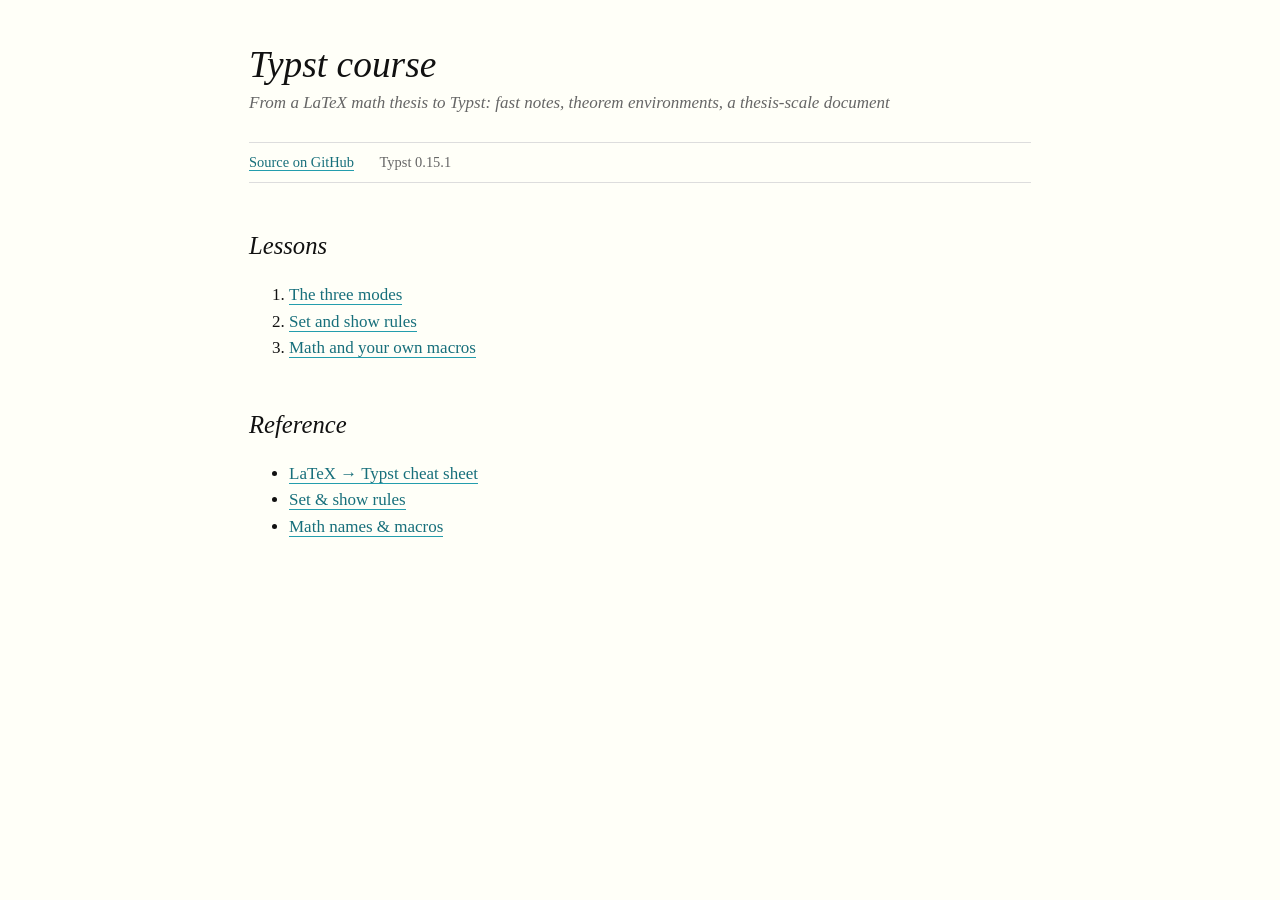
==== index.html @ 34d4f251 "Pages index for finished lessons Co-Authored-By: Claude Opus 5.5 <noreply@anthropic.com>" ====
<!doctype html>
<html lang="en"><head><meta charset="utf-8"><meta name="viewport" content="width=device-width,initial-scale=1">
<title>Typst course</title><link rel="stylesheet" href="assets/course.css"></head>
<body><main>
<h1>Typst course</h1>
<p class="subtitle">From a LaTeX math thesis to Typst: fast notes, theorem environments, a thesis-scale document</p>
<div class="meta"><span><a href="https://github.com/Iurig/Typst">Source on GitHub</a></span><span>Typst 0.15.1</span></div>

<h2>Lessons</h2>
<ol>
<li><a href="lessons/0001-three-modes.html">The three modes</a></li>
<li><a href="lessons/0002-set-and-show-rules.html">Set and show rules</a></li>
<li><a href="lessons/0003-math-macros.html">Math and your own macros</a></li>
</ol>

<h2>Reference</h2>
<ul>
<li><a href="reference/0001-latex-to-typst-cheatsheet.html">LaTeX → Typst cheat sheet</a></li>
<li><a href="reference/0002-styling-rules.html">Set &amp; show rules</a></li>
<li><a href="reference/0003-math-and-macros.html">Math names &amp; macros</a></li>
</ul>
</main></body></html>
---- assets/course.css ----
/* Typst course — shared stylesheet. Tufte-inspired: generous margins, serif body, quiet UI. */
:root {
  --bg: #fffff8; --fg: #111; --muted: #666; --rule: #ddd;
  --accent: #239dad; --accent-ink: #176f7b;
  --code-bg: #f3f2ea; --ok: #2e7d32; --bad: #b3261e;
  --latex: #7a5c00; --typst-ink: #176f7b;
}
@media (prefers-color-scheme: dark) {
  :root { --bg: #15151a; --fg: #e8e6df; --muted: #a09e96; --rule: #333;
          --code-bg: #1f1f26; --accent: #59c3d1; --accent-ink: #8fd9e3; --latex: #d9b85c; }
}
html { font-size: 17px; }
body { margin: 0; background: var(--bg); color: var(--fg);
  font-family: "ET Book", Palatino, "Palatino Linotype", "Book Antiqua", Georgia, serif;
  line-height: 1.55; }
main { max-width: 46rem; margin: 0 auto; padding: 2.5rem 1.25rem 5rem; }
h1 { font-size: 2.2rem; font-weight: 400; font-style: italic; margin: 0 0 .25rem; line-height: 1.15; }
h2 { font-size: 1.45rem; font-weight: 400; font-style: italic; margin: 2.6rem 0 .8rem; }
h3 { font-size: 1.1rem; font-weight: 600; margin: 1.8rem 0 .5rem; }
.subtitle { color: var(--muted); font-style: italic; margin: 0 0 1.5rem; }
.meta { font-size: .85rem; color: var(--muted); border-top: 1px solid var(--rule); border-bottom: 1px solid var(--rule);
  padding: .5rem 0; margin: 1.25rem 0 2rem; display: flex; gap: 1.5rem; flex-wrap: wrap; }
a { color: var(--accent-ink); text-decoration: none; border-bottom: 1px solid var(--accent); }
a:hover { border-bottom-width: 2px; }
p, li { max-width: 40rem; }
code, pre, kbd { font-family: "JetBrains Mono", "Fira Code", Menlo, Consolas, monospace; font-size: .88em; }
code { background: var(--code-bg); padding: .1em .3em; border-radius: 3px; }
pre { background: var(--code-bg); padding: .9rem 1rem; border-radius: 6px; line-height: 1.45;
  white-space: pre-wrap; overflow-wrap: anywhere; }   /* wrap, never scroll sideways */
pre code { background: none; padding: 0; }
kbd { border: 1px solid var(--rule); border-bottom-width: 2px; padding: 0 .35em; border-radius: 3px; background: var(--bg); }
blockquote { margin: 1.2rem 0; padding: .2rem 0 .2rem 1rem; border-left: 3px solid var(--accent); color: var(--fg); }
.aside { font-size: .9rem; color: var(--muted); border-left: 2px solid var(--rule); padding-left: .9rem; margin: 1rem 0; }
.callout { border: 1px solid var(--rule); border-left: 4px solid var(--accent); border-radius: 6px; padding: .8rem 1rem; margin: 1.4rem 0; background: color-mix(in srgb, var(--accent) 6%, transparent); }
.callout.warn { border-left-color: var(--latex); background: color-mix(in srgb, var(--latex) 8%, transparent); }
.callout > :first-child { margin-top: 0; } .callout > :last-child { margin-bottom: 0; }
table { border-collapse: collapse; width: 100%; margin: 1.2rem 0; font-size: .95rem; }
td code { white-space: normal; overflow-wrap: anywhere; }
th, td { text-align: left; padding: .45rem .6rem; border-bottom: 1px solid var(--rule); vertical-align: top; }
th { font-weight: 600; font-size: .8rem; letter-spacing: .04em; text-transform: uppercase; color: var(--muted); }
td.latex code { color: var(--latex); } td.typst code { color: var(--typst-ink); }
.compare { display: grid; grid-template-columns: repeat(auto-fit, minmax(20rem, 1fr)); gap: 1rem; margin: 1.2rem 0; }  /* stacks when narrow */
.compare > div { min-width: 0; } .compare h4 { margin: 0 0 .4rem; font-size: .8rem; text-transform: uppercase; letter-spacing: .05em; color: var(--muted); }
.compare pre { margin: 0; }
@media (max-width: 640px) { html { font-size: 16px; } }
figure { margin: 1.5rem 0; } figure img { max-width: 100%; border: 1px solid var(--rule); border-radius: 4px; background: #fff; }
figcaption { font-size: .85rem; color: var(--muted); margin-top: .4rem; }
details { margin: 1rem 0; } summary { cursor: pointer; color: var(--accent-ink); }
.steps { counter-reset: step; list-style: none; padding: 0; }
.steps > li { counter-increment: step; position: relative; padding-left: 2.4rem; margin: .9rem 0; }
.steps > li::before { content: counter(step); position: absolute; left: 0; top: .05rem; width: 1.6rem; height: 1.6rem; border-radius: 50%;
  background: var(--accent); color: #fff; font-size: .85rem; display: grid; place-items: center; font-weight: 600; }
/* Modes diagram */
.modes { display: grid; grid-template-columns: repeat(3, 1fr); gap: .8rem; margin: 1.4rem 0; text-align: center; }
.modes > div { border: 1px solid var(--rule); border-radius: 8px; padding: .8rem .5rem; }
.modes b { display: block; font-size: 1.05rem; } .modes small { color: var(--muted); }
.modes .key { display: inline-block; margin-top: .4rem; font-family: monospace; background: var(--code-bg); padding: .1em .5em; border-radius: 4px; }
/* Quiz */
.quiz { border: 1px solid var(--rule); border-radius: 8px; padding: 1rem 1.2rem; margin: 1.4rem 0; }
.quiz .q { font-weight: 600; margin: 0 0 .7rem; }
.quiz ul { list-style: none; padding: 0; margin: 0; display: grid; gap: .45rem; }
.quiz button { width: 100%; text-align: left; font: inherit; font-size: .95rem; padding: .55rem .8rem; border: 1px solid var(--rule);
  border-radius: 6px; background: transparent; color: var(--fg); cursor: pointer; }
.quiz button:hover { border-color: var(--accent); }
.quiz button.correct { border-color: var(--ok); background: color-mix(in srgb, var(--ok) 12%, transparent); }
.quiz button.wrong { border-color: var(--bad); background: color-mix(in srgb, var(--bad) 10%, transparent); }
.quiz .explain { display: none; margin: .8rem 0 0; font-size: .92rem; color: var(--muted); }
.quiz.answered .explain { display: block; }
.quiz-score { font-style: italic; color: var(--muted); }
nav.course { font-size: .9rem; display: flex; justify-content: space-between; gap: 1rem; border-top: 1px solid var(--rule); padding-top: 1rem; margin-top: 3rem; }
footer { margin-top: 3rem; font-size: .85rem; color: var(--muted); }
@media print { .quiz button { border: 1px solid #999; } a { border: none; color: inherit; } nav.course, .no-print { display: none; } }
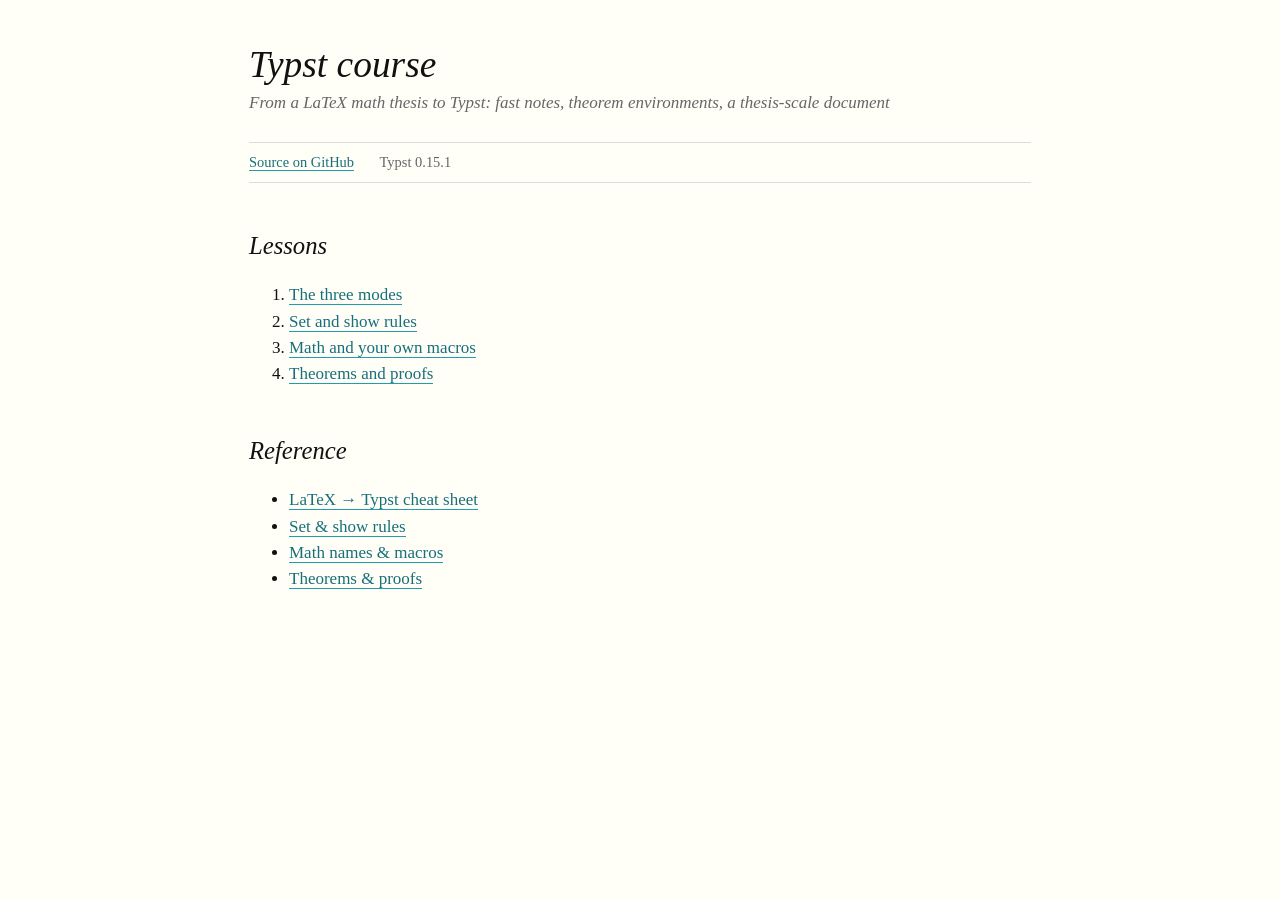
==== commit 89149c30: "lesson 4: Theorems and proofs Lesson 4 (ctheorems 2.0.0 AMS theme, chapter numbering, shared and sep" ====
--- a/index.html
+++ b/index.html
@@ -11,6 +11,7 @@
 <li><a href="lessons/0001-three-modes.html">The three modes</a></li>
 <li><a href="lessons/0002-set-and-show-rules.html">Set and show rules</a></li>
 <li><a href="lessons/0003-math-macros.html">Math and your own macros</a></li>
+<li><a href="lessons/0004-theorems.html">Theorems and proofs</a></li>
 </ol>
 
 <h2>Reference</h2>
@@ -18,5 +19,6 @@
 <li><a href="reference/0001-latex-to-typst-cheatsheet.html">LaTeX → Typst cheat sheet</a></li>
 <li><a href="reference/0002-styling-rules.html">Set &amp; show rules</a></li>
 <li><a href="reference/0003-math-and-macros.html">Math names &amp; macros</a></li>
+<li><a href="reference/0004-theorems.html">Theorems &amp; proofs</a></li>
 </ul>
 </main></body></html>
